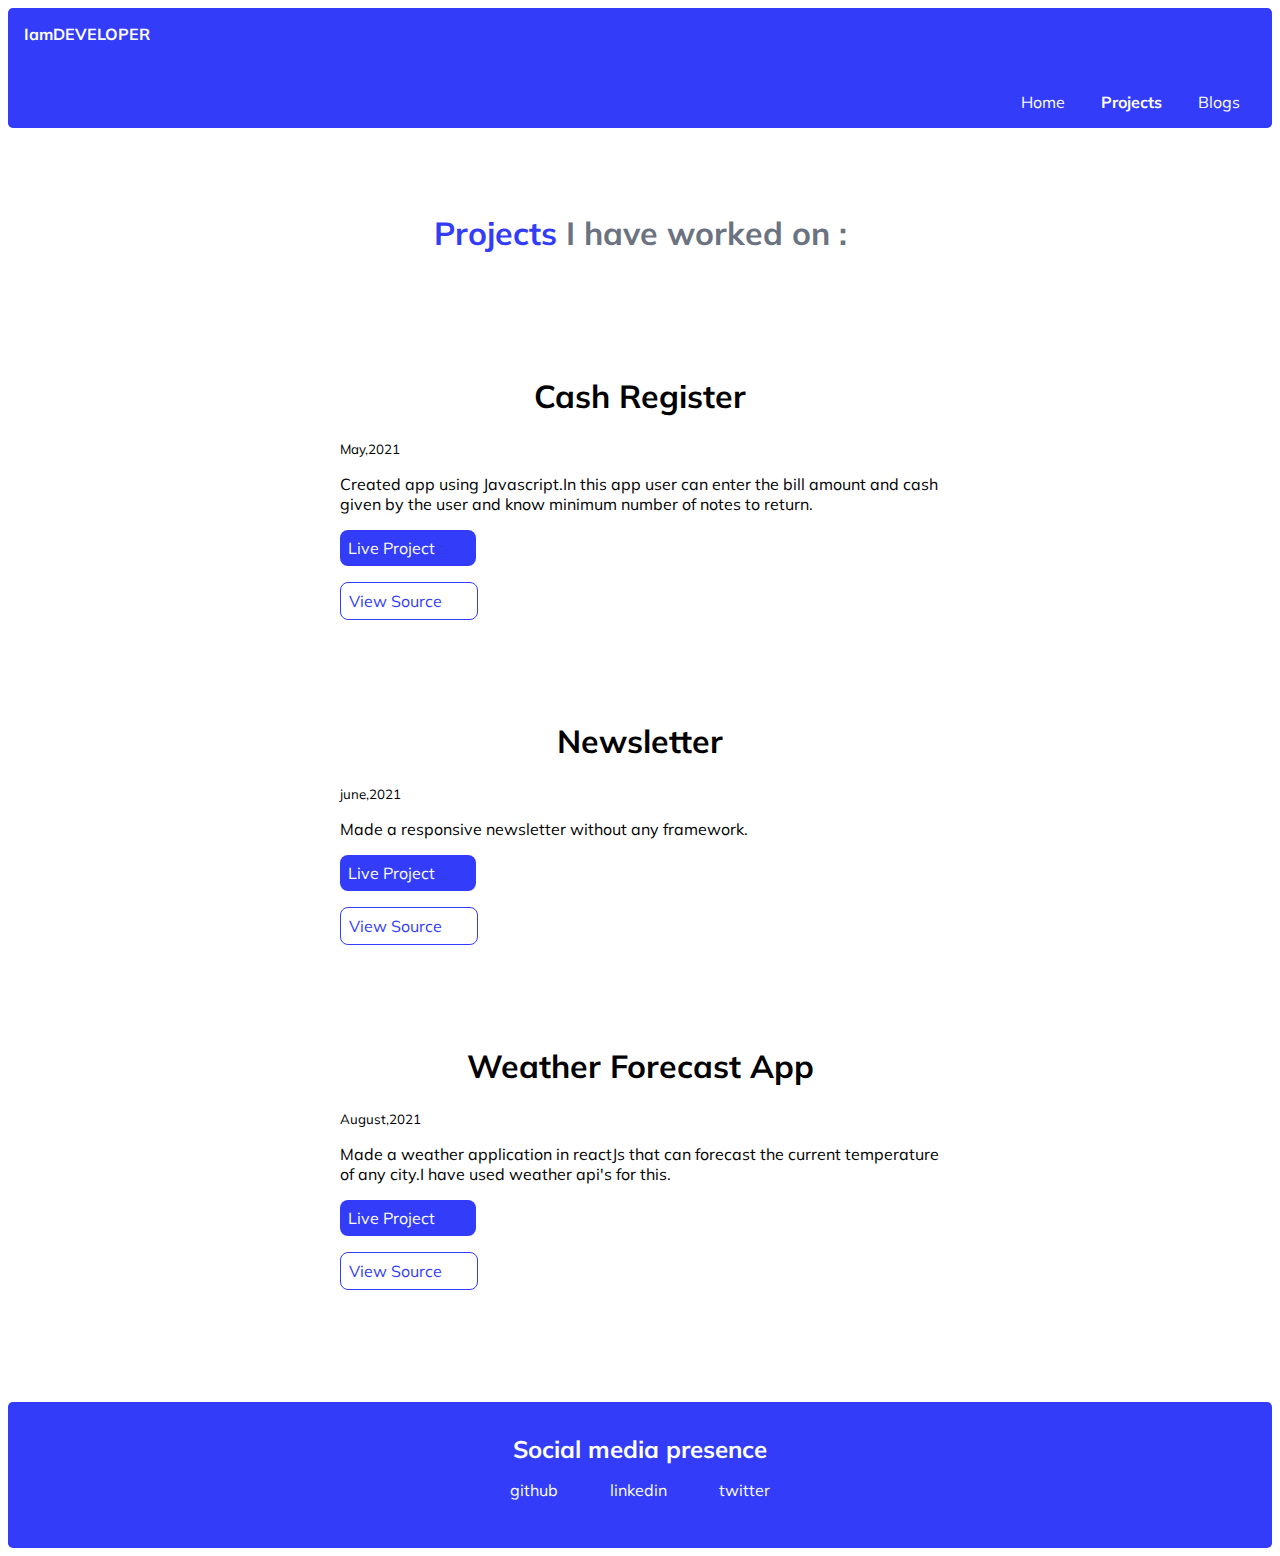
==== projects.html @ 4ad7382e "first commit" ====
<!DOCTYPE html>
<html lang="en">
  <head>
    <meta charset="UTF-8" />
    <link rel="stylesheet" href="/css/style.css" />
    <meta name="viewport" content="width=device-width, initial-scale=1.0" />
    <title>Projects | Abhinash's portfolio</title>
  </head>
  <body>
    <nav class="navigation">
      <div class="brand-name">IamDEVELOPER</div>
      <ul class="list-non-bullet nav-buttons">
        <li class="list-item-inline"><a class="links" href="/">Home</a></li>
        <li class="list-item-inline link-active">
          <a class="links" href="/projects.html">Projects</a>
        </li>
        <li class="list-item-inline">
          <a class="links" href="./blog.html">Blogs</a>
        </li>
      </ul>
    </nav>

    <header class="hero">
      <h1 class="hero-heading">
        <span class="emphasize-name">Projects </span>I have worked on :
      </h1>
    </header>
    <section class="section">
      <div class="container-center">
        <h1>Cash Register</h1>
        <small>May,2021</small>
        <p>
        Created app using Javascript.In this app user can enter the bill amount and
         cash given by the user and  know minimum number of notes to return.
        </p>
        <a href="https://cashrebate.netlify.app/" class="links link-primary"
          >Live Project</a>
        <a
          href="https://github.com/Abhinash8560/CashRegister"
          class="links link-secondary"
          >View Source</a
        >
      </div>
    </section>
   
    <section class="section">
      <div class="container-center">
        <h1>Newsletter</h1>
        <small>june,2021</small>
        <p>
         Made a responsive newsletter without any framework.
        </p>
        <a href="https://newsletterin.netlify.app/" class="links link-primary"
          >Live Project</a
        >
        <a
          href="https://github.com/Abhinash8560/LandingPage"
          class="links link-secondary"
          >View Source</a
        >
      </div>
    </section>
    <section class="section">
      <div class="container-center">
        <h1>Weather Forecast App</h1>
        <small>August,2021</small>
        <p>
         Made a weather application in reactJs that can forecast the current temperature of any city.I have used weather api's for this.
        </p>
        <a href="https://humidityinfo.netlify.app/" class="links link-primary"
          >Live Project</a
        >
        <a
          href="https://github.com/Abhinash8560/WeatherForecast"
          class="links link-secondary"
          >View Source</a
        >
      </div>
    </section>
  
    <section class="section">
      <div class="container-center"></div>
    </section>

    <footer class="footer-section">
      <div class="footer-header">Social media presence</div>
      <div class="container-center">
        <ul class="list-non-bullet nav-buttons">
          <li class="list-item-inline">
            <a class="links" href="https://github.com/Abhinash8560">github</a>
          </li>
          <li class="list-item-inline">
            <a
              class="links"
              href="https://www.linkedin.com/in/abhinash-cse/"
              >linkedin</a
            >
          </li>
          <li class="list-item-inline">
            <a class="links" href="https://twitter.com/abhinashk140894"
              >twitter</a
            >
          </li>
        
            
          </li>
        </ul>
      </div>
    </footer>
  </body>
</html>
---- css/style.css ----
@import url('https://fonts.googleapis.com/css2?family=Mulish:wght@500;700&display=swap');

:root{
    --primary-color:#333DF9FF;
    --grey-color:#6B7280;
    --off-white:#F3F4F6;
}

body
{
    font-family: 'Mulish', sans-serif;

}

/*@container*/
.container
{
    /*padding : top&bottom right&left*/
    padding : 0rem 2rem 
}
.container-center{
    max-width: 600px;
    /*margin auto takes element to center*/
    margin:auto ;    
}

/*@links*/
.links
{
    /*to reomove underline part in link*/
    text-decoration: none;
    padding: 0.5rem 0.5rem
}
.link-primary{
    background-color :var(--primary-color);
    border-radius:0.5rem;
    color: white;
    display: block;
    max-width: 120px;
    margin: 1rem 1rem 1rem 0rem;
}
.link-secondary{
    color:var(--primary-color);
    border-radius:0.5rem ;
    border:1px solid var(--primary-color);
    display: block;
    max-width: 120px;
    margin: 1rem 1rem 1rem 0rem;
}

hr{
    margin:2rem 0rem;
}

/*@lists*/
.list-non-bullet
{
    list-style: none;
}
.list-item-inline {
    display: inline;
    padding: 0rem 0.5rem;
}

/*@navigation*/
.navigation{
    background-color: var(--primary-color);
    color:white;
    border-radius:0.3rem;
}
.navigation .links{
    color:white;
}
.navigation .brand-name{
    padding:1rem 1rem;
    font-weight: bold;
}
.navigation .nav-buttons
{
    text-align: right;
    padding:1rem 1rem;
}
.navigation .link-active
{
    font-weight: bold;
}

/*@header*/
.hero{
    padding:2rem;
}
.hero .hero-image
{
    max-width: 350px;
    display:block;
    margin:auto;
}
.hero .hero-heading
{
    color:var(--grey-color);
    text-align: center;
    padding:1rem;
}
.emphasize-name{
    color:var(--primary-color);
}
/*@section*/
.section{
    padding: 2rem;
}
.section h1{
    text-align: center;
}
.section-offw{
    background-color:var(--off-white); 
    padding: 2rem; 
}

.section-offw h1{
    text-align: center;
}

/*@footer*/
.footer-section
{
    background-color :var(--primary-color);
    border-radius: 0.3rem;
    padding:2rem 1rem;
    text-align: center;
    color:white;
   
}
.footer-section .links{
    
    padding:1rem 1rem;
    color:white;
}
.footer-header
{
    font-weight:bold;
    font-size: x-large;
}

ul{
    padding-inline-start:0px;
}
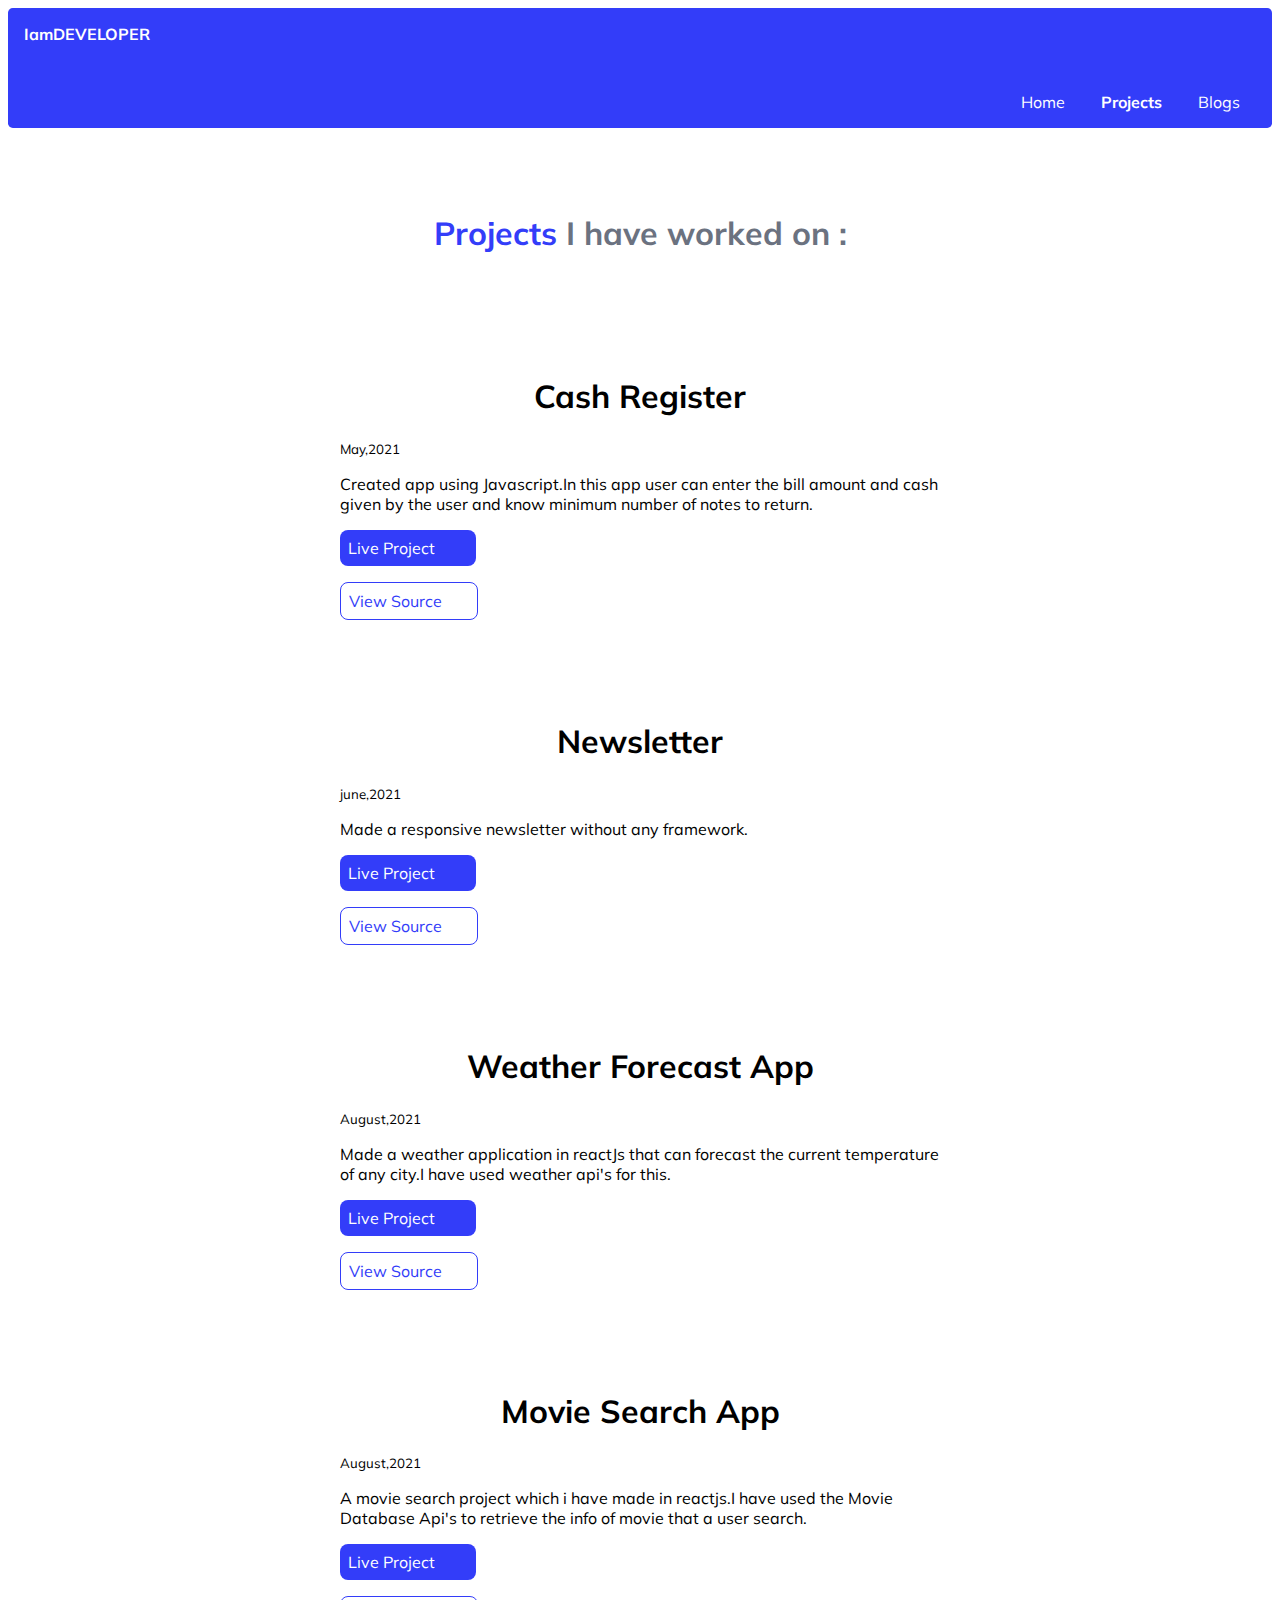
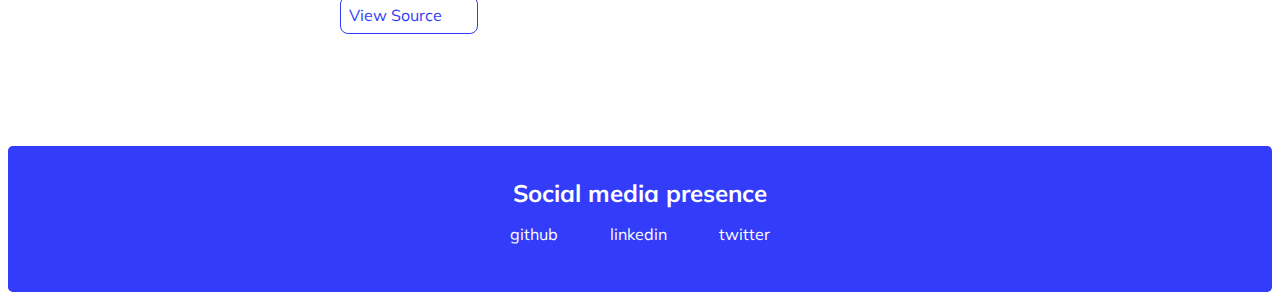
==== commit b1365a68: "Update projects.html" ====
--- a/projects.html
+++ b/projects.html
@@ -77,6 +77,22 @@
         >
       </div>
     </section>
+    <section class="section">
+      <div class="container-center">
+        <h1>Movie Search App</h1>
+        <small>August,2021</small>
+        <p>
+          A movie search project which i have made in reactjs.I have used the Movie Database Api's to retrieve the info of movie that a user search.        </p>
+        <a href="https://moviescoop.netlify.app/" class="links link-primary"
+          >Live Project</a
+        >
+        <a
+          href="https://github.com/Abhinash8560/ReactMovieSearch"
+          class="links link-secondary"
+          >View Source</a
+        >
+      </div>
+    </section>
   
     <section class="section">
       <div class="container-center"></div>
